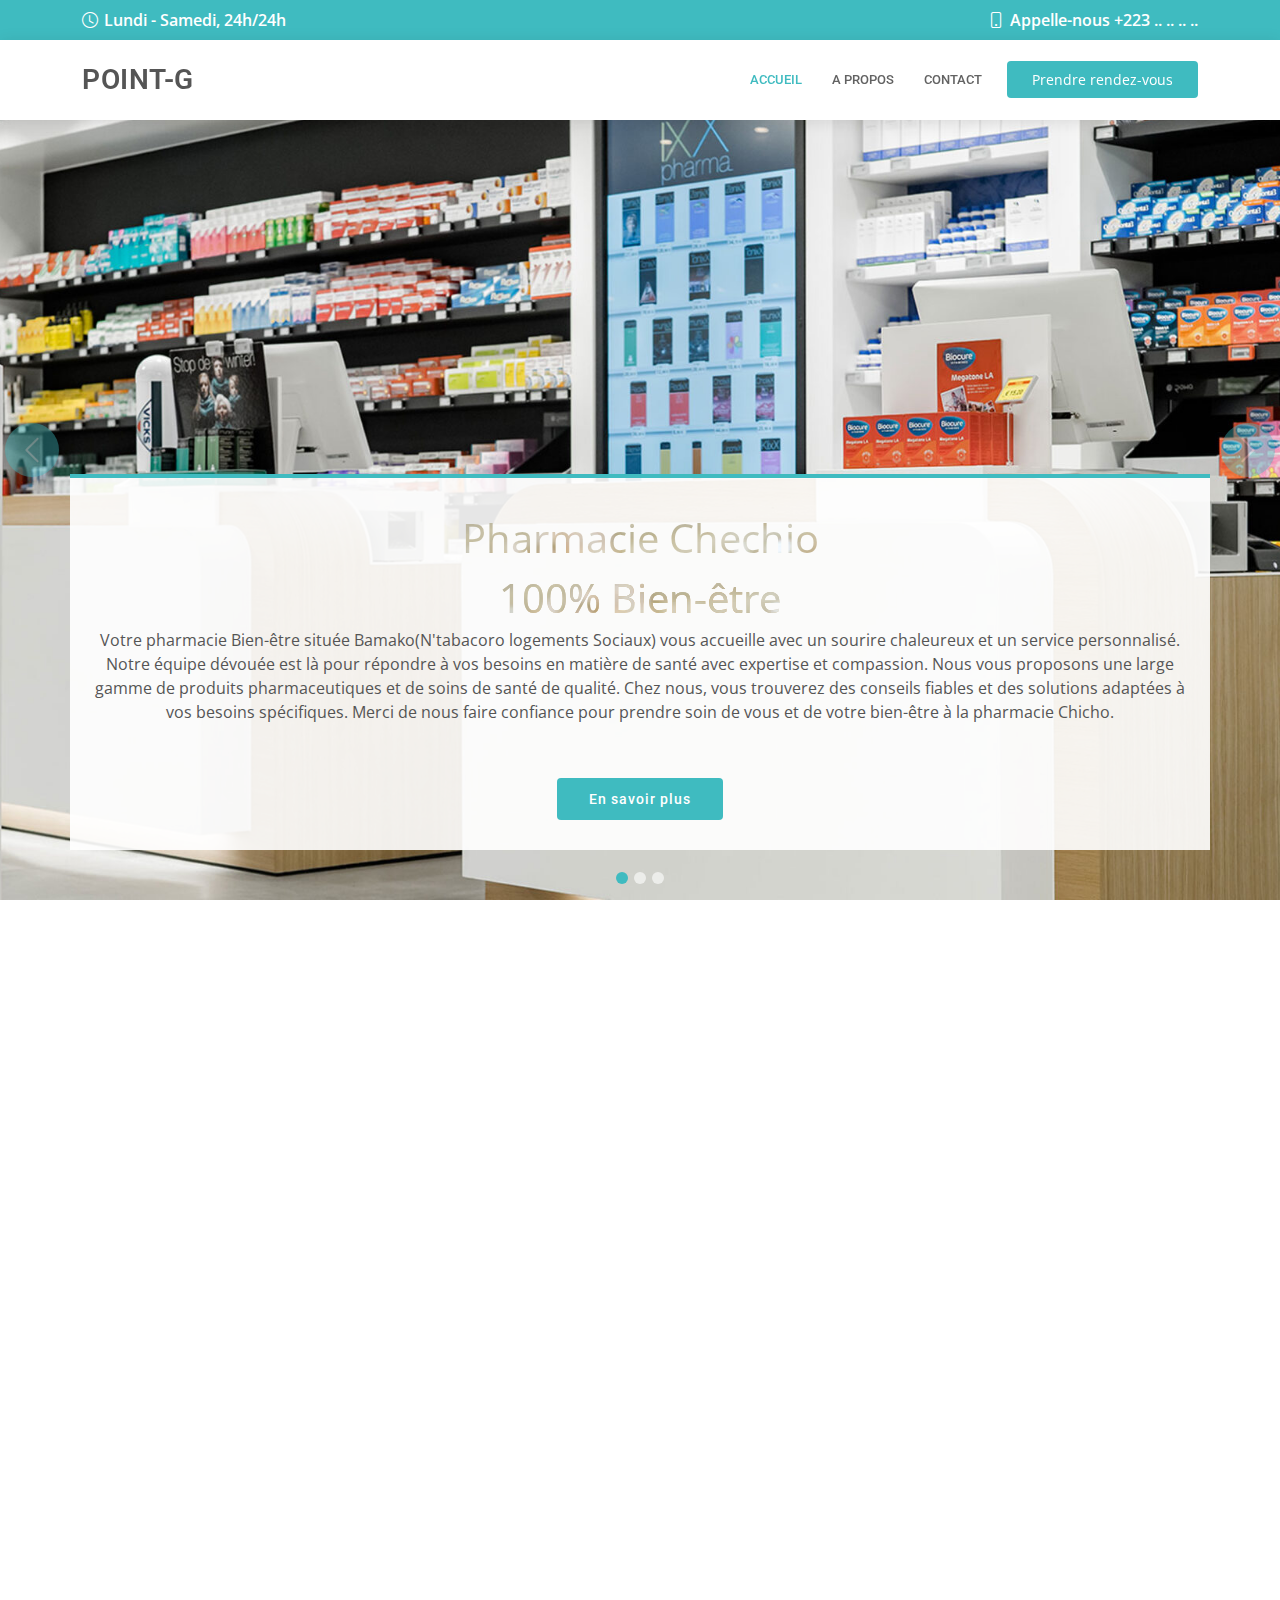
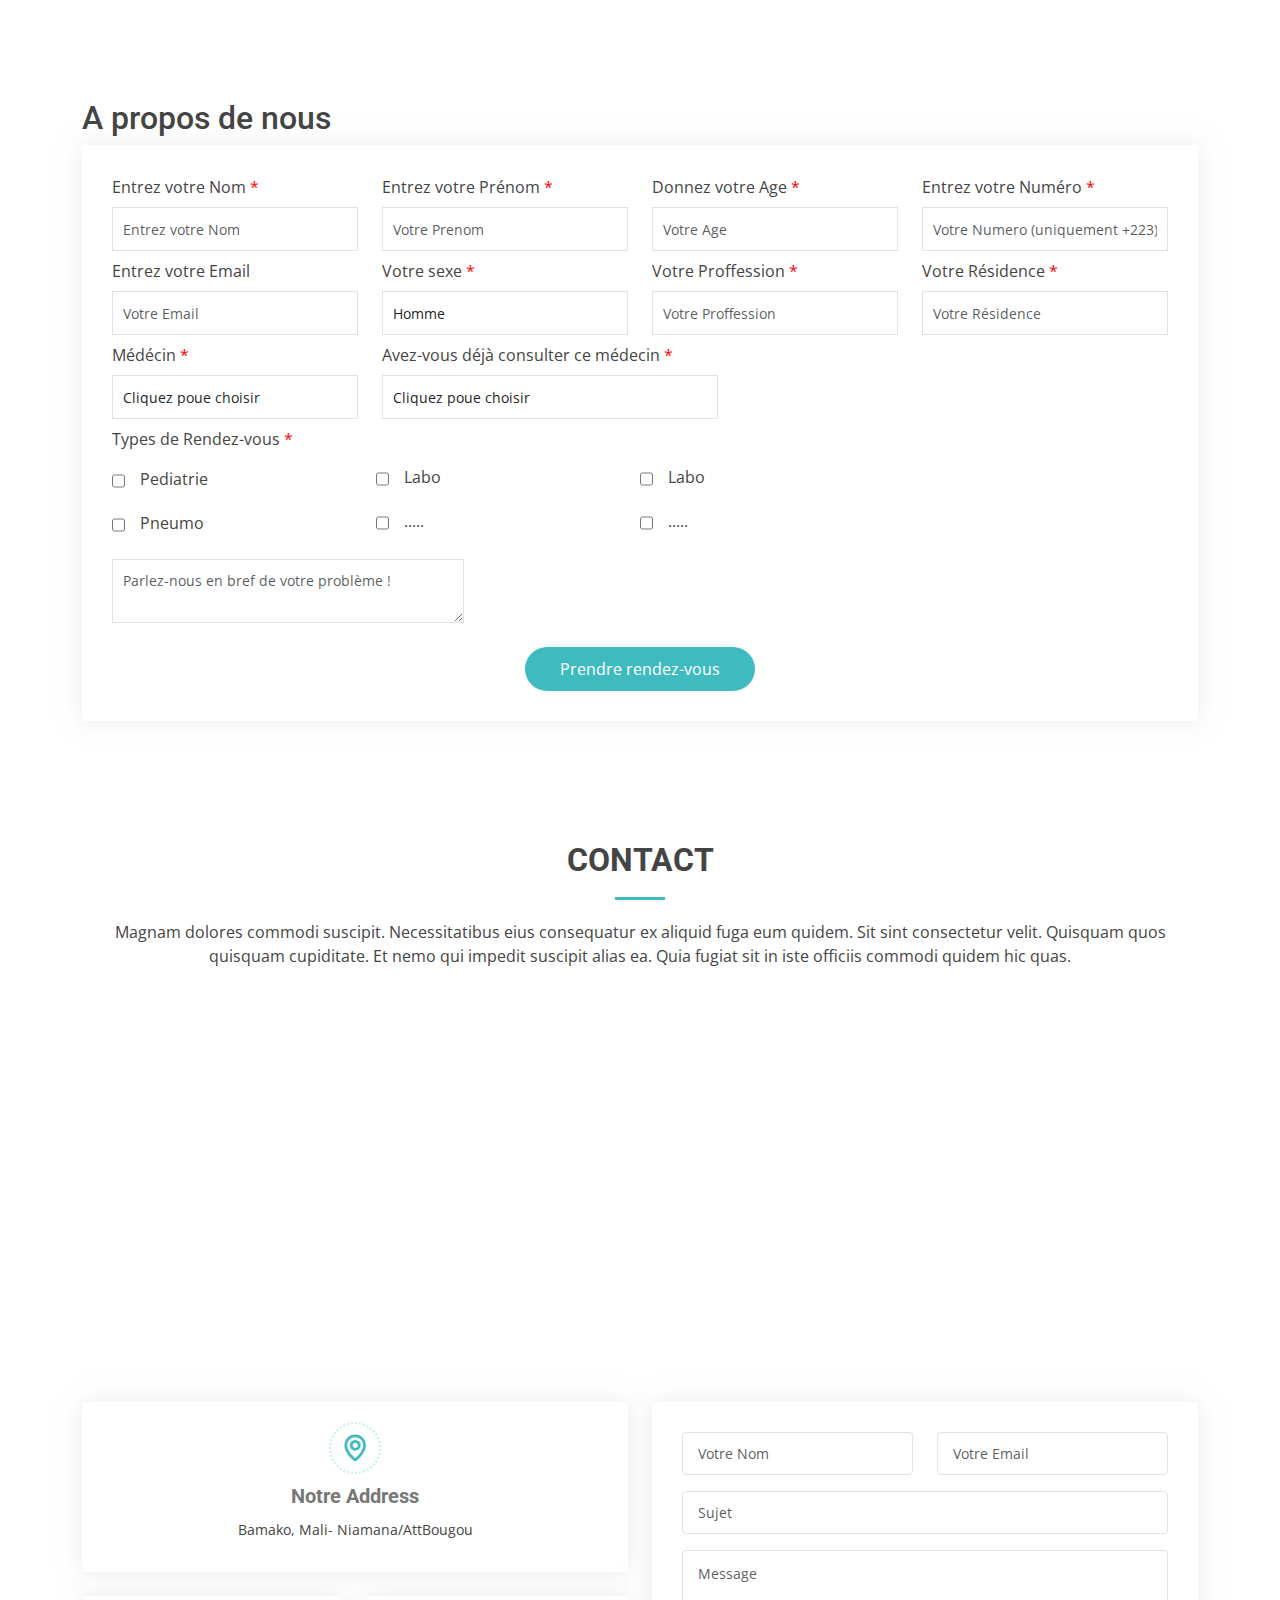
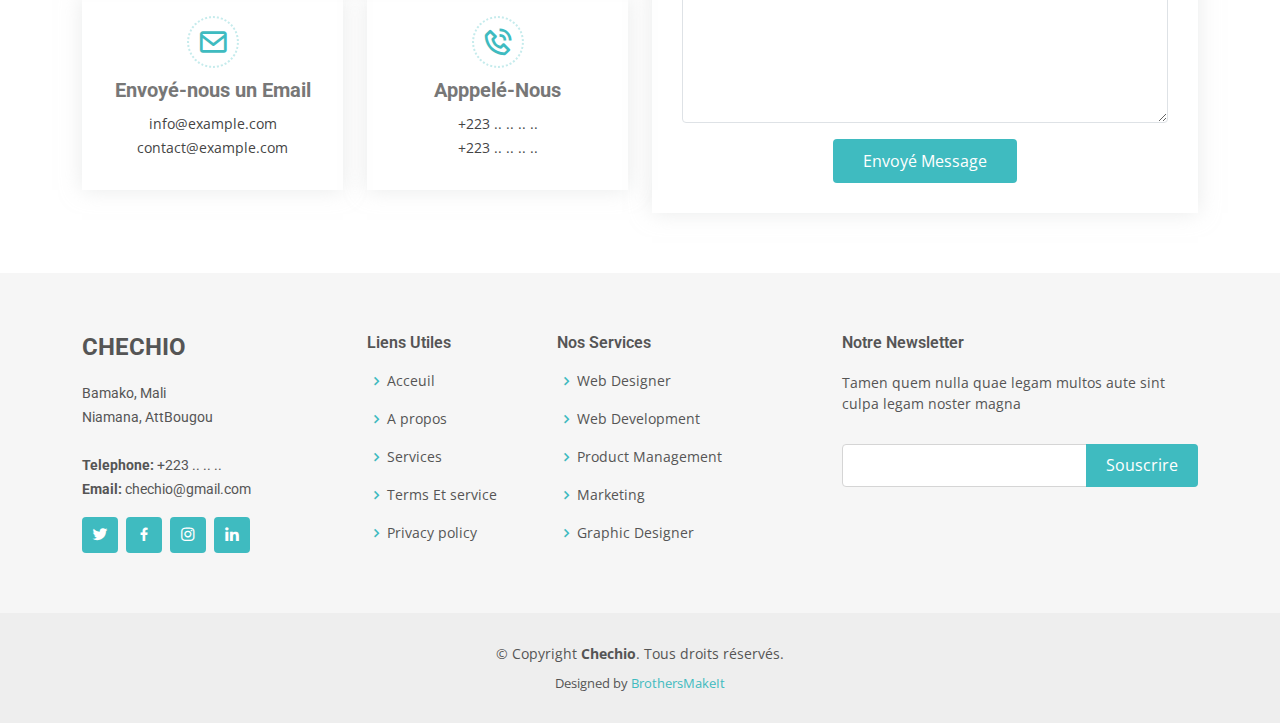
==== index.html @ a79bbcc8 "first-commit" ====
<!DOCTYPE html>
<html lang="fr">

<head>
  <meta charset="utf-8" />
  <meta content="width=device-width, initial-scale=1.0" name="viewport" />

  <title>Point-G</title>
  <meta content="" name="description" />
  <meta content="" name="keywords" />

  <!-- Les Favicons -->
  <link href="assets/img/32.png" rel="icon" />
  <link href="assets/img/180LIM.png" rel="apple-touch-icon" />

  <!-- Google Fonts -->
  <link
    href="https://fonts.googleapis.com/css?family=Open+Sans:300,300i,400,400i,600,600i,700,700i|Roboto:300,300i,400,400i,500,500i,600,600i,700,700i|Poppins:300,300i,400,400i,500,500i,600,600i,700,700i"
    rel="stylesheet" />

  <!-- Fichier vendor -->
  <link href="assets/vendor/fontawesome-free/css/all.min.css" rel="stylesheet" />
  <link href="assets/vendor/animate.css/animate.min.css" rel="stylesheet" />
  <link href="assets/vendor/aos/aos.css" rel="stylesheet" />
  <link href="assets/vendor/bootstrap/css/bootstrap.min.css" rel="stylesheet" />
  <link href="assets/vendor/bootstrap-icons/bootstrap-icons.css" rel="stylesheet" />
  <link href="assets/vendor/boxicons/css/boxicons.min.css" rel="stylesheet" />
  <link href="assets/vendor/glightbox/css/glightbox.min.css" rel="stylesheet" />
  <link href="assets/vendor/swiper/swiper-bundle.min.css" rel="stylesheet" />

  <!-- Fichier vendor principal -->
  <link href="assets/css/style.css" rel="stylesheet" />
</head>

<body>
  <!-- ======= Bar d'en Haut ======= -->
  <div id="topbar" class="d-flex align-items-center fixed-top">
    <div class="container d-flex align-items-center justify-content-center justify-content-md-between">
      <div class="align-items-center d-none d-md-flex">
        <i class="bi bi-clock"></i> Lundi - Samedi, 24h/24h
      </div>
      <div class="d-flex align-items-center">
        <i class="bi bi-phone"></i> Appelle-nous +223 .. .. .. ..
      </div>
    </div>
  </div>

  <!-- ======= LE header bro ======= -->
  <header id="header" class="fixed-top">
    <div class="container d-flex align-items-center">
      <!-- <a href="index.html" class="logo me-auto"><img src="assets/img/logo.png" alt=""></a> -->
      <h1 class="logo me-auto"><a href="index.html">Point-G</a></h1>

      <nav id="navbar" class="navbar order-last order-lg-0">
        <ul>
          <li><a class="nav-link scrollto" href="#hero">Accueil</a></li>
          <li><a class="nav-link scrollto" href="#about">A propos</a></li>
          <li><a class="nav-link scrollto" href="#contact">Contact</a></li>
        </ul>
        <i class="bi bi-list mobile-nav-toggle"></i>
      </nav>
      <!-- .navbar -->

      <a href="#appointment" class="appointment-btn scrollto"><span class="d-none d-md-inline">Prendre</span>
        rendez-vous</a>
    </div>
  </header>
  <!-- Fin Header -->

  <!-- =======  Section  Hero ======= -->
  <section id="hero">
    <div id="heroCarousel" data-bs-interval="5000" class="carousel slide carousel-fade" data-bs-ride="carousel">
      <ol class="carousel-indicators" id="hero-carousel-indicators"></ol>

      <div class="carousel-inner" role="listbox">
        <!-- Slide 1 -->
        <div class="carousel-item active" style="background-image: url(assets/img/slide/slide-1.jpg)">
          <div class="container">
            <div class="psts">
              <p>
                <span>Pharmacie Chechio <br /><span>100% Bien-être</span></span><br />
                Votre pharmacie Bien-être située Bamako(N'tabacoro logements
                Sociaux) vous accueille avec un sourire chaleureux et un
                service personnalisé. Notre équipe dévouée est là pour
                répondre à vos besoins en matière de santé avec expertise et
                compassion. Nous vous proposons une large gamme de produits
                pharmaceutiques et de soins de santé de qualité. Chez nous,
                vous trouverez des conseils fiables et des solutions adaptées
                à vos besoins spécifiques. Merci de nous faire confiance pour
                prendre soin de vous et de votre bien-être à la pharmacie
                Chicho.
              </p>
              <img class="img-pst" src="3327.jpg" alt="" />
            </div>
            <a href="#about" class="btn-get-started scrollto">En savoir plus</a>
          </div>
        </div>

        <!-- Slide 2 -->
        <div class="carousel-item" style="background-image: url(assets/img/slide/slide-2.jpg)">
          <div class="container">
            <h2>Qui somme-nous</h2>
            <p>
              Ut velit est quam dolor ad a aliquid qui aliquid. Sequi ea ut et
              est quaerat sequi nihil ut aliquam. Occaecati alias dolorem
              mollitia ut. Similique ea voluptatem. Esse doloremque accusamus
              repellendus deleniti vel.
            </p>
            <a href="#about" class="btn-get-started scrollto">En savoir plus</a>
          </div>
        </div>

        <!-- Slide 3 -->
        <div class="carousel-item" style="background-image: url(assets/img/slide/slide-3.jpg)">
          <div class="container">
            <h2>Pourquoi-nous</h2>
            <p>
              Ut velit est quam dolor ad a aliquid qui aliquid. Sequi ea ut et
              est quaerat sequi nihil ut aliquam. Occaecati alias dolorem
              mollitia ut. Similique ea voluptatem. Esse doloremque accusamus
              repellendus deleniti vel.
            </p>
            <a href="#about" class="btn-get-started scrollto">En savoir plus</a>
          </div>
        </div>
      </div>

      <a class="carousel-control-prev" href="#heroCarousel" role="button" data-bs-slide="prev">
        <span class="carousel-control-prev-icon bi bi-chevron-left" aria-hidden="true"></span>
      </a>

      <a class="carousel-control-next" href="#heroCarousel" role="button" data-bs-slide="next">
        <span class="carousel-control-next-icon bi bi-chevron-right" aria-hidden="true"></span>
      </a>
    </div>
  </section>
  <!-- End Hero -->

  <main id="main">
    <!-- ======= About Us Section ======= -->
    <section id="about" class="about">
      <div class="container" data-aos="fade-up">
        <div class="section-title">
          <h2>A propos de nous</h2>
          <p>
            Magnam dolores commodi suscipit. Necessitatibus eius consequatur
            ex aliquid fuga eum quidem. Sit sint consectetur velit. Quisquam
            quos quisquam cupiditate. Et nemo qui impedit suscipit alias ea.
            Quia fugiat sit in iste officiis commodi quidem hic quas.
          </p>
        </div>

        <div class="row">
          <div class="col-lg-6" data-aos="fade-right">
            <img src="assets/img/about.jpg" class="img-fluid" alt="" />
          </div>
          <div class="col-lg-6 pt-4 pt-lg-0 content" data-aos="fade-left">
            <h3>
              Voluptatem dignissimos provident quasi corporis voluptates sit
              assumenda.
            </h3>
            <p class="fst-italic">
              Lorem ipsum dolor sit amet, consectetur adipiscing elit, sed do
              eiusmod tempor incididunt ut labore et dolore magna aliqua.
            </p>
            <ul>
              <li>
                <i class="bi bi-check-circle"></i> Ullamco laboris nisi ut
                aliquip ex ea commodo consequat.
              </li>
              <li>
                <i class="bi bi-check-circle"></i> Duis aute irure dolor in
                reprehenderit in voluptate velit.
              </li>
              <li>
                <i class="bi bi-check-circle"></i> Ullamco laboris nisi ut
                aliquip ex ea commodo consequat. Duis aute irure dolor in
                reprehenderit in voluptate trideta storacalaperda mastiro
                dolore eu fugiat nulla pariatur.
              </li>
            </ul>
            <p>
              Ullamco laboris nisi ut aliquip ex ea commodo consequat. Duis
              aute irure dolor in reprehenderit in voluptate velit esse cillum
              dolore eu fugiat nulla pariatur. Excepteur sint occaecat
              cupidatat non proident, sunt in culpa qui officia deserunt
              mollit anim id est laborum
            </p>
          </div>
        </div>
      </div>
    </section>
    <!-- End About Us Section -->

    <section id="appointment" class="appointment">
      <div class="container">
        <div class="row mt-5">
          <div class="col-lg-12">
            <h2>A propos de nous</h2>
            <form action="#" method="post" role="form" class="php-email-form">
              <div class="row">
                <div class="col-md-3 form-group">
                  <label for="name" class="mb-2">Entrez votre Nom <span>*</span></label>
                  <input type="text" name="name" class="form-control" id="name" placeholder="Entrez votre Nom"
                    required="" />
                </div>
                <div class="col-md-3 form-group">
                  <label for="name" class="mb-2">Entrez votre Prénom <span>*</span></label>
                  <input type="text" name="surname" class="form-control" id="name" placeholder="Votre Prenom"
                    required="" />
                </div>
                <div class="col-md-3 form-group">
                  <label for="name" class="mb-2">Donnez votre Age <span>*</span></label>
                  <input type="number" name="age" class="form-control" id="age" placeholder="Votre Age" required="" />
                </div>
                <div class="col-md-3 form-group mt-3 mt-md-0">
                  <label for="name" class="mb-2">Entrez votre Numéro <span>*</span></label>
                  <input type="text" class="form-control" name="numero" id="numero" placeholder="Votre Numero (uniquement +223)"
                    required="" />
                </div>
              </div>
              <div class="row">
                <div class="col-md-3 form-group mt-3 mt-md-0">
                  <label for="name" class="mb-2">Entrez votre Email</label>
                  <input type="email" class="form-control" name="email" id="email" placeholder="Votre Email" />
                </div>
                <div class="col-md-3 form-group">
                  <label for="name" class="mb-2">Votre sexe <span>*</span></label>
                  <select name="sexe" id="sexe" class="form-control required="">
                      <option value=" homme">Homme</option>
                    <option value="homme">Femme</option>
                    <option value="homme">Autres</option>
                  </select>
                </div>
                <div class="col-md-3 form-group mt-3 mt-md-0">
                  <label for="name" class="mb-2">Votre Proffession <span>*</span></label>
                  <input type="text" class="form-control" name="proffession" id="profffession"
                    placeholder="Votre Proffession" required="" />
                </div>
                <div class="col-md-3 form-group mt-3 mt-md-0">
                  <label for="name" class="mb-2">Votre Résidence <span>*</span></label>
                  <input type="text" class="form-control" name="residence" id="residence" placeholder="Votre Résidence"
                    required="" />
                </div>
              </div>
              <div class="row">
                <div class="col-md-3 form-group mt-3 mt-md-0">
                  <label for="medecin" class="mb-2">Médécin <span>*</span></label>
                  <select name="medecin" id="medecin" class="form-control" required="">
                    <option value="vide">Cliquez poue choisir</option>
                    <option value="dr-1">Dr. Diarra</option>
                    <option value="dr-2">Dr. Konaté</option>
                    <option value="dr-3">Dr. Francois</option>
                  </select>
                </div>
                <div class="col-md-4 form-group mt-3 mt-md-0">
                  <label for="choix" class="mb-2">Avez-vous déjà consulter ce médecin <span>*</span></label>
                  <select name="choix" id="choix" class="form-control" required="">
                    <option value="vide">Cliquez poue choisir</option>
                    <option value="oui">Oui</option>
                    <option value="non">Non</option>
                  </select>
                </div>
                <div class="row">
                  <div class="col-md-3 form-group mt-3 mt-md-0">
                    <label for="carte" class="mb-2">Types de Rendez-vous <span>*</span></label> <br>
                    <div class="check"> <input type="checkbox" class=""> <label for="gg" class="mt-2">Pediatrie</label>
                    </div>
                    <div class="check"> <input type="checkbox" class=""> <label for="gg" class="mt-2">Pneumo</label>
                    </div>
                  </div>
                  <div class="col-md-3 form-group mt-3 mt-md-0">
                    <label for="carte" class="mb-4"> <span></span></label> <br>
                    <div class="check"> <input type="checkbox" class=""> <label for="gg" class="mt-2">Labo</label>
                    </div>
                    <div class="check"> <input type="checkbox" class=""> <label for="gg" class="mt-2">.....</label>
                    </div>
                  </div>
                  <div class="col-md-3 form-group mt-3 mt-md-0">
                    <label for="carte" class="mb-4"> <span></span></label> <br>
                    <div class="check"> <input type="checkbox" class=""> <label for="gg" class="mt-2">Labo</label>
                    </div>
                    <div class="check"> <input type="checkbox" class=""> <label for="gg" class="mt-2">.....</label>
                    </div>
                  </div>
                </div>
              </div>
              <div class="row">

              </div>
              <div class="form-group mt-1 col-md-4">
                <textarea class="form-control" name="message" rows="2" placeholder="Parlez-nous en bref de votre problème !"
                  required=""></textarea>
              </div>
              <div class="my-3">
                <div class="loading">Chargement</div>
                <div class="error-message"></div>
                <div class="sent-message">
                  Votre message a été envoyer! Merci!
                </div>
              </div>
              <div class="text-center">
                <button type="submit">Prendre rendez-vous</button>
              </div>
            </form>
          </div>
        </div>
      </div>
    </section>

    <!-- ======= Contact Section ======= -->
    <section id="contact" class="contact">
      <div class="container">
        <div class="section-title">
          <h2>Contact</h2>
          <p>
            Magnam dolores commodi suscipit. Necessitatibus eius consequatur
            ex aliquid fuga eum quidem. Sit sint consectetur velit. Quisquam
            quos quisquam cupiditate. Et nemo qui impedit suscipit alias ea.
            Quia fugiat sit in iste officiis commodi quidem hic quas.
          </p>
        </div>
      </div>

      <div>
        <iframe style="border: 0; width: 100%; height: 350px"
          src="https://www.google.com/maps/embed?pb=!1m18!1m12!1m3!1d477.0855616423508!2d-7.857858629011413!3d12.587969052701895!2m3!1f0!2f0!3f0!3m2!1i1024!2i768!4f13.1!3m3!1m2!1s0xe51d7cbb650e1c3%3A0x13d85af044cf9e3f!2s%C3%89glise%20Chr%C3%A9tienne%20%C3%89vang%C3%A9lique%20de%20N&#39;tabacoro%20ATTbougou!5e1!3m2!1sen!2sml!4v1710770612191!5m2!1sen!2sml"
          frameborder="0" allowfullscreen></iframe>
      </div>

      <div class="container">
        <div class="row mt-5">
          <div class="col-lg-6">
            <div class="row">
              <div class="col-md-12">
                <div class="info-box">
                  <i class="bx bx-map"></i>
                  <h3>Notre Address</h3>
                  <p>Bamako, Mali- Niamana/AttBougou</p>
                </div>
              </div>
              <div class="col-md-6">
                <div class="info-box mt-4">
                  <i class="bx bx-envelope"></i>
                  <h3>Envoyé-nous un Email</h3>
                  <p>info@example.com<br />contact@example.com</p>
                </div>
              </div>
              <div class="col-md-6">
                <div class="info-box mt-4">
                  <i class="bx bx-phone-call"></i>
                  <h3>Apppelé-Nous</h3>
                  <p>+223 .. .. .. .. <br />+223 .. .. .. ..</p>
                </div>
              </div>
            </div>
          </div>

          <div class="col-lg-6">
            <form action="#" method="post" role="form" class="php-email-form">
              <div class="row">
                <div class="col-md-6 form-group">
                  <input type="text" name="name" class="form-control" id="name" placeholder="Votre Nom" required="" />
                </div>
                <div class="col-md-6 form-group mt-3 mt-md-0">
                  <input type="email" class="form-control" name="email" id="email" placeholder="Votre Email"
                    required="" />
                </div>
              </div>
              <div class="form-group mt-3">
                <input type="text" class="form-control" name="subject" id="subject" placeholder="Sujet" required="" />
              </div>
              <div class="form-group mt-3">
                <textarea class="form-control" name="message" rows="7" placeholder="Message" required=""></textarea>
              </div>
              <div class="my-3">
                <div class="loading">Chargement</div>
                <div class="error-message"></div>
                <div class="sent-message">
                  Votre message a été envoyer! Merci!
                </div>
              </div>
              <div class="text-center">
                <button type="submit">Envoyé Message</button>
              </div>
            </form>
          </div>
        </div>
      </div>
    </section>
    <!-- End Contact Section -->
  </main>

  <!-- ======= Footer ======= -->
  <footer id="footer">
    <div class="footer-top">
      <div class="container">
        <div class="row">
          <div class="col-lg-3 col-md-6">
            <div class="footer-info">
              <h3>CHECHIO</h3>
              <p>
                Bamako, Mali <br />
                Niamana, AttBougou<br /><br />
                <strong>Telephone:</strong> +223 .. .. ..<br />
                <strong>Email:</strong> chechio@gmail.com<br />
              </p>
              <div class="social-links mt-3">
                <a href="#" class="twitter"><i class="bx bxl-twitter"></i></a>
                <a href="#" class="facebook"><i class="bx bxl-facebook"></i></a>
                <a href="#" class="instagram"><i class="bx bxl-instagram"></i></a>
                <a href="#" class="linkedin"><i class="bx bxl-linkedin"></i></a>
              </div>
            </div>
          </div>

          <div class="col-lg-2 col-md-6 footer-links">
            <h4>Liens Utiles</h4>
            <ul>
              <li>
                <i class="bx bx-chevron-right"></i> <a href="#">Acceuil</a>
              </li>
              <li>
                <i class="bx bx-chevron-right"></i> <a href="#">A propos</a>
              </li>
              <li>
                <i class="bx bx-chevron-right"></i> <a href="#">Services</a>
              </li>
              <li>
                <i class="bx bx-chevron-right"></i>
                <a href="#">Terms Et service</a>
              </li>
              <li>
                <i class="bx bx-chevron-right"></i>
                <a href="#">Privacy policy</a>
              </li>
            </ul>
          </div>

          <div class="col-lg-3 col-md-6 footer-links">
            <h4>Nos Services</h4>
            <ul>
              <li>
                <i class="bx bx-chevron-right"></i>
                <a href="#">Web Designer</a>
              </li>
              <li>
                <i class="bx bx-chevron-right"></i>
                <a href="#">Web Development</a>
              </li>
              <li>
                <i class="bx bx-chevron-right"></i>
                <a href="#">Product Management</a>
              </li>
              <li>
                <i class="bx bx-chevron-right"></i> <a href="#">Marketing</a>
              </li>
              <li>
                <i class="bx bx-chevron-right"></i>
                <a href="#">Graphic Designer</a>
              </li>
            </ul>
          </div>

          <div class="col-lg-4 col-md-6 footer-newsletter">
            <h4>Notre Newsletter</h4>
            <p>
              Tamen quem nulla quae legam multos aute sint culpa legam noster
              magna
            </p>
            <form action="" method="">
              <input type="email" name="email" />
              <input type="submit" value="Souscrire" />
            </form>
          </div>
        </div>
      </div>
    </div>

    <div class="container">
      <div class="copyright">
        &copy; Copyright <strong><span>Chechio</span></strong>. Tous droits réservés.
      </div>
      <div class="credits">Designed by <a href="#">BrothersMakeIt</a></div>
    </div>
  </footer>
  <!-- End Footer -->

  <div id="preloader"></div>
  <a href="#" class="back-to-top d-flex align-items-center justify-content-center"><i
      class="bi bi-arrow-up-short"></i></a>

  <!-- Vendor JS Fichiers -->
  <script src="assets/vendor/purecounter/purecounter_vanilla.js"></script>
  <script src="assets/vendor/aos/aos.js"></script>
  <script src="assets/vendor/bootstrap/js/bootstrap.bundle.min.js"></script>
  <script src="assets/vendor/glightbox/js/glightbox.min.js"></script>
  <script src="assets/vendor/swiper/swiper-bundle.min.js"></script>
  <script src="assets/vendor/php-email-form/validate.js"></script>

  <!-- Template Main JS File -->
  <script src="assets/js/main.js"></script>
</body>

</html>
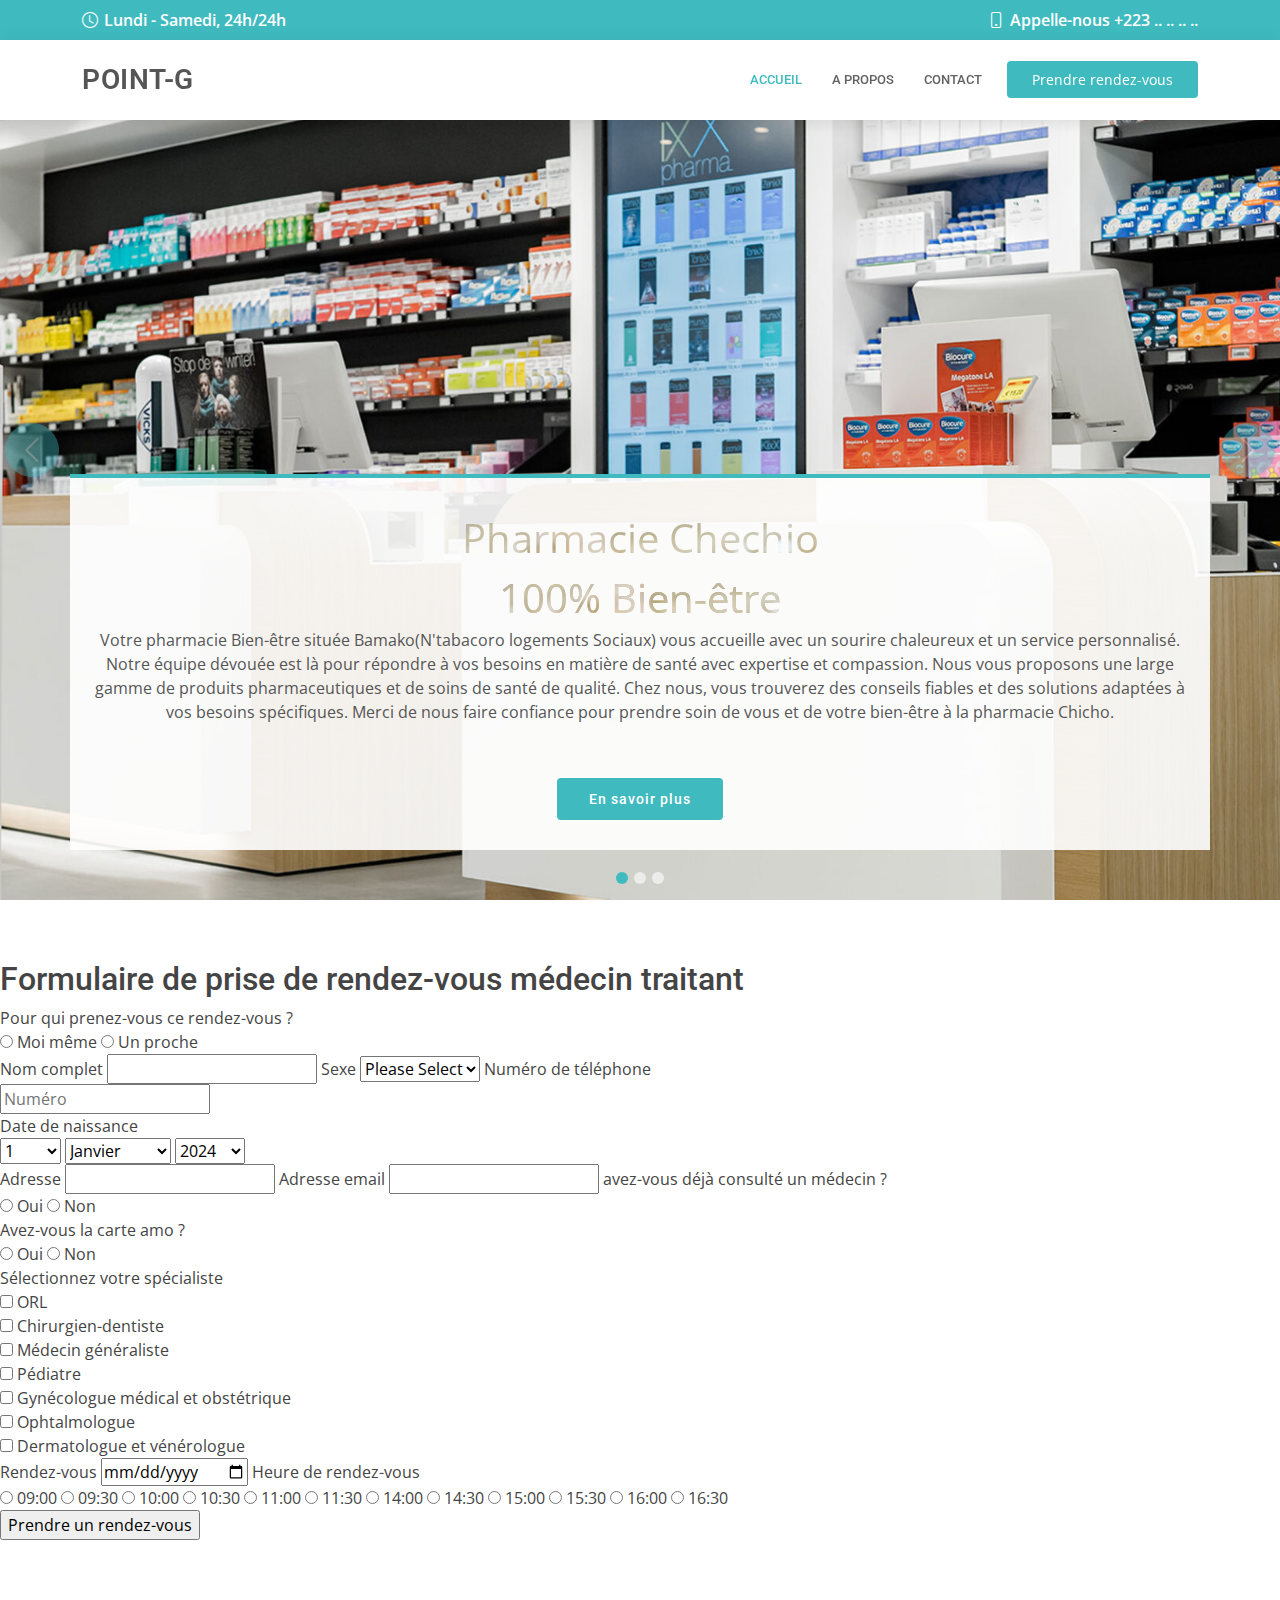
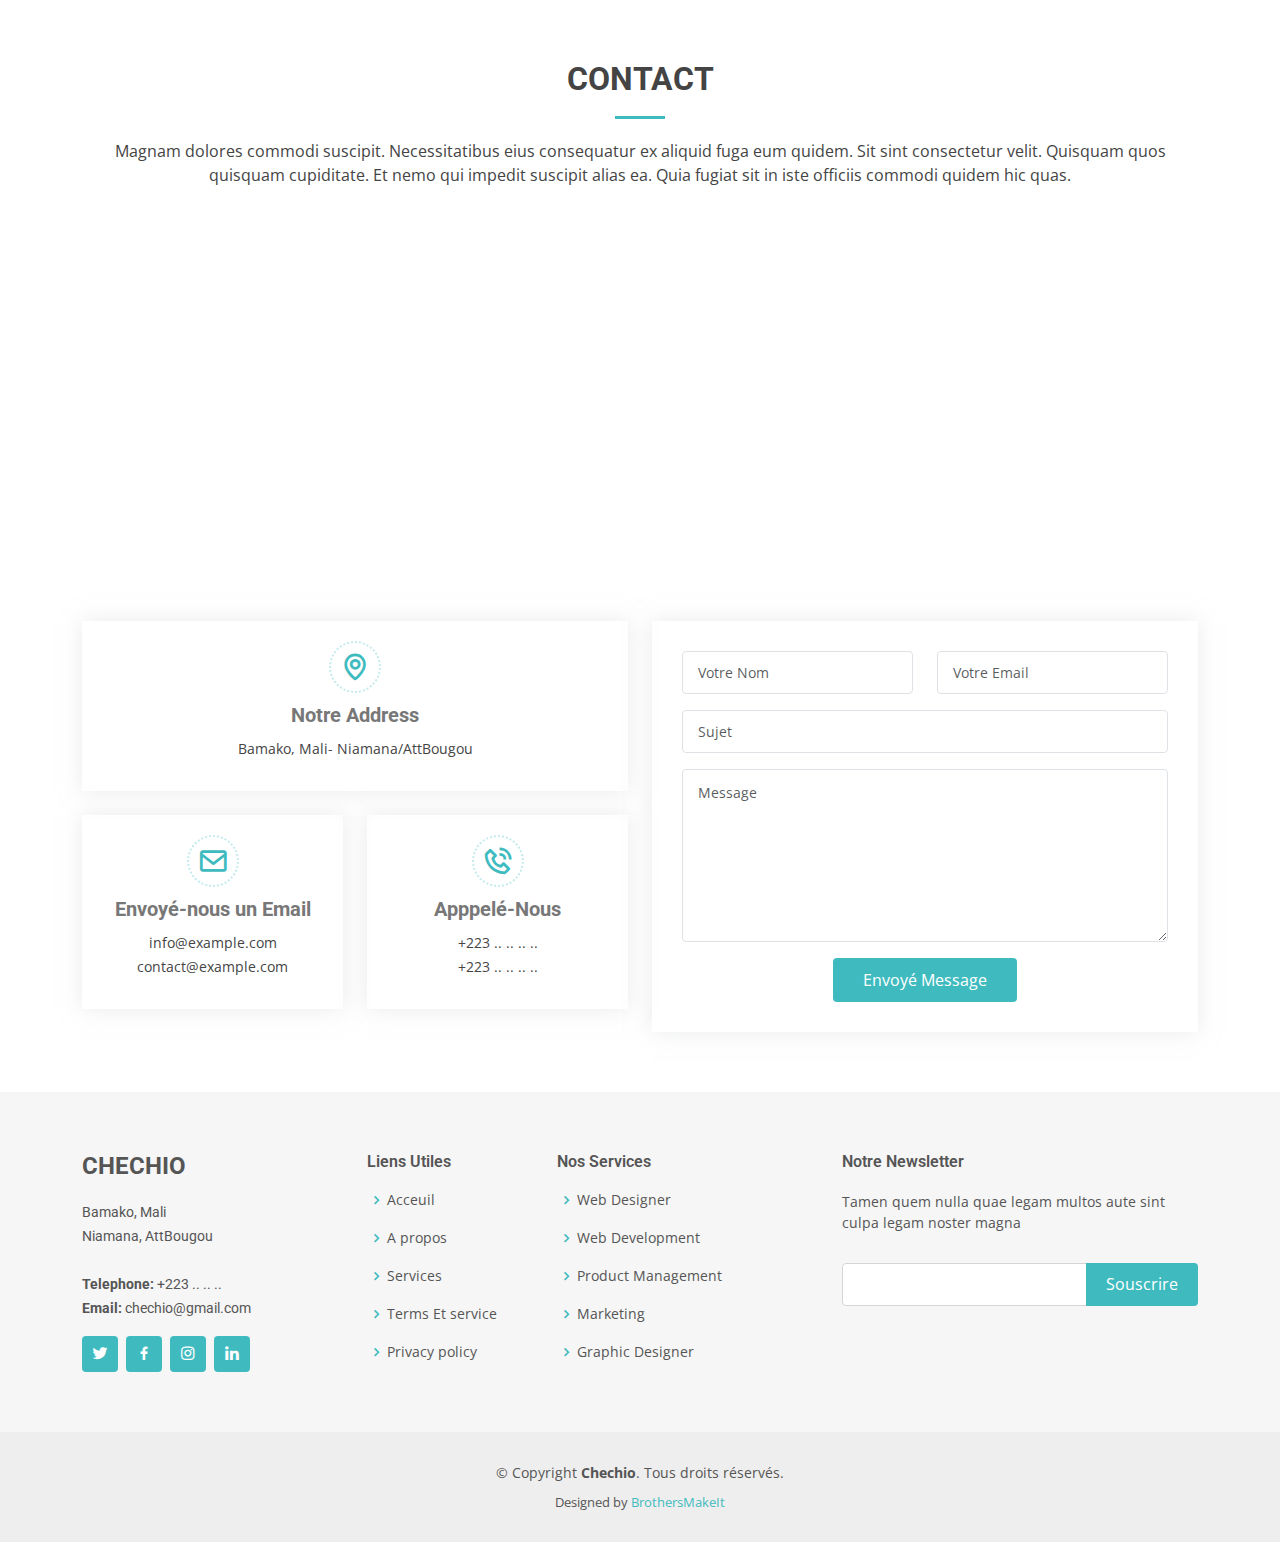
==== commit ae75379b: "Update index.html" ====
--- a/index.html
+++ b/index.html
@@ -1,505 +1,865 @@
 <!DOCTYPE html>
 <html lang="fr">
-
-<head>
-  <meta charset="utf-8" />
-  <meta content="width=device-width, initial-scale=1.0" name="viewport" />
-
-  <title>Point-G</title>
-  <meta content="" name="description" />
-  <meta content="" name="keywords" />
-
-  <!-- Les Favicons -->
-  <link href="assets/img/32.png" rel="icon" />
-  <link href="assets/img/180LIM.png" rel="apple-touch-icon" />
-
-  <!-- Google Fonts -->
-  <link
-    href="https://fonts.googleapis.com/css?family=Open+Sans:300,300i,400,400i,600,600i,700,700i|Roboto:300,300i,400,400i,500,500i,600,600i,700,700i|Poppins:300,300i,400,400i,500,500i,600,600i,700,700i"
-    rel="stylesheet" />
-
-  <!-- Fichier vendor -->
-  <link href="assets/vendor/fontawesome-free/css/all.min.css" rel="stylesheet" />
-  <link href="assets/vendor/animate.css/animate.min.css" rel="stylesheet" />
-  <link href="assets/vendor/aos/aos.css" rel="stylesheet" />
-  <link href="assets/vendor/bootstrap/css/bootstrap.min.css" rel="stylesheet" />
-  <link href="assets/vendor/bootstrap-icons/bootstrap-icons.css" rel="stylesheet" />
-  <link href="assets/vendor/boxicons/css/boxicons.min.css" rel="stylesheet" />
-  <link href="assets/vendor/glightbox/css/glightbox.min.css" rel="stylesheet" />
-  <link href="assets/vendor/swiper/swiper-bundle.min.css" rel="stylesheet" />
-
-  <!-- Fichier vendor principal -->
-  <link href="assets/css/style.css" rel="stylesheet" />
-</head>
-
-<body>
-  <!-- ======= Bar d'en Haut ======= -->
-  <div id="topbar" class="d-flex align-items-center fixed-top">
-    <div class="container d-flex align-items-center justify-content-center justify-content-md-between">
-      <div class="align-items-center d-none d-md-flex">
-        <i class="bi bi-clock"></i> Lundi - Samedi, 24h/24h
-      </div>
-      <div class="d-flex align-items-center">
-        <i class="bi bi-phone"></i> Appelle-nous +223 .. .. .. ..
+  <head>
+    <meta charset="utf-8" />
+    <meta content="width=device-width, initial-scale=1.0" name="viewport" />
+
+    <title>Point-G</title>
+    <meta content="" name="description" />
+    <meta content="" name="keywords" />
+
+    <!-- Les Favicons -->
+    <link href="assets/img/32.png" rel="icon" />
+    <link href="assets/img/180LIM.png" rel="apple-touch-icon" />
+
+    <!-- Google Fonts -->
+    <link
+      href="https://fonts.googleapis.com/css?family=Open+Sans:300,300i,400,400i,600,600i,700,700i|Roboto:300,300i,400,400i,500,500i,600,600i,700,700i|Poppins:300,300i,400,400i,500,500i,600,600i,700,700i"
+      rel="stylesheet"
+    />
+
+    <!-- Fichier vendor -->
+    <link
+      href="assets/vendor/fontawesome-free/css/all.min.css"
+      rel="stylesheet"
+    />
+    <link href="assets/vendor/animate.css/animate.min.css" rel="stylesheet" />
+    <link href="assets/vendor/aos/aos.css" rel="stylesheet" />
+    <link
+      href="assets/vendor/bootstrap/css/bootstrap.min.css"
+      rel="stylesheet"
+    />
+    <link
+      href="assets/vendor/bootstrap-icons/bootstrap-icons.css"
+      rel="stylesheet"
+    />
+    <link href="assets/vendor/boxicons/css/boxicons.min.css" rel="stylesheet" />
+    <link
+      href="assets/vendor/glightbox/css/glightbox.min.css"
+      rel="stylesheet"
+    />
+    <link href="assets/vendor/swiper/swiper-bundle.min.css" rel="stylesheet" />
+
+    <!-- Fichier vendor principal -->
+    <link href="assets/css/style.css" rel="stylesheet" />
+  </head>
+
+  <body>
+    <!-- ======= Bar d'en Haut ======= -->
+    <div id="topbar" class="d-flex align-items-center fixed-top">
+      <div
+        class="container d-flex align-items-center justify-content-center justify-content-md-between"
+      >
+        <div class="align-items-center d-none d-md-flex">
+          <i class="bi bi-clock"></i> Lundi - Samedi, 24h/24h
+        </div>
+        <div class="d-flex align-items-center">
+          <i class="bi bi-phone"></i> Appelle-nous +223 .. .. .. ..
+        </div>
       </div>
     </div>
-  </div>
-
-  <!-- ======= LE header bro ======= -->
-  <header id="header" class="fixed-top">
-    <div class="container d-flex align-items-center">
-      <!-- <a href="index.html" class="logo me-auto"><img src="assets/img/logo.png" alt=""></a> -->
-      <h1 class="logo me-auto"><a href="index.html">Point-G</a></h1>
-
-      <nav id="navbar" class="navbar order-last order-lg-0">
-        <ul>
-          <li><a class="nav-link scrollto" href="#hero">Accueil</a></li>
-          <li><a class="nav-link scrollto" href="#about">A propos</a></li>
-          <li><a class="nav-link scrollto" href="#contact">Contact</a></li>
-        </ul>
-        <i class="bi bi-list mobile-nav-toggle"></i>
-      </nav>
-      <!-- .navbar -->
-
-      <a href="#appointment" class="appointment-btn scrollto"><span class="d-none d-md-inline">Prendre</span>
-        rendez-vous</a>
-    </div>
-  </header>
-  <!-- Fin Header -->
-
-  <!-- =======  Section  Hero ======= -->
-  <section id="hero">
-    <div id="heroCarousel" data-bs-interval="5000" class="carousel slide carousel-fade" data-bs-ride="carousel">
-      <ol class="carousel-indicators" id="hero-carousel-indicators"></ol>
-
-      <div class="carousel-inner" role="listbox">
-        <!-- Slide 1 -->
-        <div class="carousel-item active" style="background-image: url(assets/img/slide/slide-1.jpg)">
-          <div class="container">
-            <div class="psts">
+
+    <!-- ======= LE header bro ======= -->
+    <header id="header" class="fixed-top">
+      <div class="container d-flex align-items-center">
+        <!-- <a href="index.html" class="logo me-auto"><img src="assets/img/logo.png" alt=""></a> -->
+        <h1 class="logo me-auto"><a href="index.html">Point-G</a></h1>
+
+        <nav id="navbar" class="navbar order-last order-lg-0">
+          <ul>
+            <li><a class="nav-link scrollto" href="#hero">Accueil</a></li>
+            <li><a class="nav-link scrollto" href="#about">A propos</a></li>
+            <li><a class="nav-link scrollto" href="#contact">Contact</a></li>
+          </ul>
+          <i class="bi bi-list mobile-nav-toggle"></i>
+        </nav>
+        <!-- .navbar -->
+
+        <a href="#appointment" class="appointment-btn scrollto"
+          ><span class="d-none d-md-inline">Prendre</span> rendez-vous</a
+        >
+      </div>
+    </header>
+    <!-- Fin Header -->
+
+    <!-- =======  Section  Hero ======= -->
+    <section id="hero">
+      <div
+        id="heroCarousel"
+        data-bs-interval="5000"
+        class="carousel slide carousel-fade"
+        data-bs-ride="carousel"
+      >
+        <ol class="carousel-indicators" id="hero-carousel-indicators"></ol>
+
+        <div class="carousel-inner" role="listbox">
+          <!-- Slide 1 -->
+          <div
+            class="carousel-item active"
+            style="background-image: url(assets/img/slide/slide-1.jpg)"
+          >
+            <div class="container">
+              <div class="psts">
+                <p>
+                  <span
+                    >Pharmacie Chechio <br /><span>100% Bien-être</span></span
+                  ><br />
+                  Votre pharmacie Bien-être située Bamako(N'tabacoro logements
+                  Sociaux) vous accueille avec un sourire chaleureux et un
+                  service personnalisé. Notre équipe dévouée est là pour
+                  répondre à vos besoins en matière de santé avec expertise et
+                  compassion. Nous vous proposons une large gamme de produits
+                  pharmaceutiques et de soins de santé de qualité. Chez nous,
+                  vous trouverez des conseils fiables et des solutions adaptées
+                  à vos besoins spécifiques. Merci de nous faire confiance pour
+                  prendre soin de vous et de votre bien-être à la pharmacie
+                  Chicho.
+                </p>
+                <img class="img-pst" src="3327.jpg" alt="" />
+              </div>
+              <a href="#about" class="btn-get-started scrollto"
+                >En savoir plus</a
+              >
+            </div>
+          </div>
+
+          <!-- Slide 2 -->
+          <div
+            class="carousel-item"
+            style="background-image: url(assets/img/slide/slide-2.jpg)"
+          >
+            <div class="container">
+              <h2>Qui somme-nous</h2>
               <p>
-                <span>Pharmacie Chechio <br /><span>100% Bien-être</span></span><br />
-                Votre pharmacie Bien-être située Bamako(N'tabacoro logements
-                Sociaux) vous accueille avec un sourire chaleureux et un
-                service personnalisé. Notre équipe dévouée est là pour
-                répondre à vos besoins en matière de santé avec expertise et
-                compassion. Nous vous proposons une large gamme de produits
-                pharmaceutiques et de soins de santé de qualité. Chez nous,
-                vous trouverez des conseils fiables et des solutions adaptées
-                à vos besoins spécifiques. Merci de nous faire confiance pour
-                prendre soin de vous et de votre bien-être à la pharmacie
-                Chicho.
+                Ut velit est quam dolor ad a aliquid qui aliquid. Sequi ea ut et
+                est quaerat sequi nihil ut aliquam. Occaecati alias dolorem
+                mollitia ut. Similique ea voluptatem. Esse doloremque accusamus
+                repellendus deleniti vel.
               </p>
-              <img class="img-pst" src="3327.jpg" alt="" />
-            </div>
-            <a href="#about" class="btn-get-started scrollto">En savoir plus</a>
+              <a href="#about" class="btn-get-started scrollto"
+                >En savoir plus</a
+              >
+            </div>
+          </div>
+
+          <!-- Slide 3 -->
+          <div
+            class="carousel-item"
+            style="background-image: url(assets/img/slide/slide-3.jpg)"
+          >
+            <div class="container">
+              <h2>Pourquoi-nous</h2>
+              <p>
+                Ut velit est quam dolor ad a aliquid qui aliquid. Sequi ea ut et
+                est quaerat sequi nihil ut aliquam. Occaecati alias dolorem
+                mollitia ut. Similique ea voluptatem. Esse doloremque accusamus
+                repellendus deleniti vel.
+              </p>
+              <a href="#about" class="btn-get-started scrollto"
+                >En savoir plus</a
+              >
+            </div>
           </div>
         </div>
 
-        <!-- Slide 2 -->
-        <div class="carousel-item" style="background-image: url(assets/img/slide/slide-2.jpg)">
-          <div class="container">
-            <h2>Qui somme-nous</h2>
+        <a
+          class="carousel-control-prev"
+          href="#heroCarousel"
+          role="button"
+          data-bs-slide="prev"
+        >
+          <span
+            class="carousel-control-prev-icon bi bi-chevron-left"
+            aria-hidden="true"
+          ></span>
+        </a>
+
+        <a
+          class="carousel-control-next"
+          href="#heroCarousel"
+          role="button"
+          data-bs-slide="next"
+        >
+          <span
+            class="carousel-control-next-icon bi bi-chevron-right"
+            aria-hidden="true"
+          ></span>
+        </a>
+      </div>
+    </section>
+    <!-- End Hero -->
+
+    <main id="main">
+      <!-- ======= About Us Section ======= -->
+      <!-- End About Us Section -->
+
+      <section id="appointment" class="appointment">
+        <div class="containerp">
+          <h2>Formulaire de prise de rendez-vous médecin traitant</h2>
+          <form action="/submit" method="post">
+            <label for="appointment_for"
+              >Pour qui prenez-vous ce rendez-vous ?</label
+            >
+            <div class="items_prise">
+              <input
+                type="radio"
+                id="myself"
+                name="appointment_for"
+                value="myself"
+                required
+              />
+              <label for="myself">Moi même</label>
+              <input
+                type="radio"
+                id="someone_else"
+                name="appointment_for"
+                value="someone_else"
+                required
+              />
+              <label for="someone_else">Un proche</label>
+            </div>
+
+            <label for="name">Nom complet</label>
+            <input type="text" id="name" name="name" required />
+
+            <label for="gender">Sexe</label>
+            <select id="gender" name="gender" required>
+              <option value="">Please Select</option>
+              <option value="male">Homme</option>
+              <option value="female">Femme</option>
+            </select>
+
+            <label for="phone">Numéro de téléphone</label>
+            <div>
+              <input
+                type="text"
+                id="phone_number"
+                name="phone_number"
+                placeholder="Numéro"
+                required
+              />
+            </div>
+
+            <label for="birthdate">Date de naissance</label>
+            <div>
+              <select id="birth_day" name="birth_day" required>
+                <option value="" disabled>Jours</option>
+                <option value="1">1</option>
+                <option value="2">2</option>
+                <option value="3">3</option>
+                <option value="4">4</option>
+                <option value="5">5</option>
+                <option value="6">6</option>
+                <option value="7">7</option>
+                <option value="8">8</option>
+                <option value="9">9</option>
+                <option value="10">10</option>
+                <option value="11">11</option>
+                <option value="12">12</option>
+                <option value="13">13</option>
+                <option value="14">14</option>
+                <option value="15">15</option>
+                <option value="16">16</option>
+                <option value="17">17</option>
+                <option value="18">18</option>
+                <option value="19">19</option>
+                <option value="20">20</option>
+                <option value="21">21</option>
+                <option value="22">22</option>
+                <option value="23">23</option>
+                <option value="24">24</option>
+                <option value="25">25</option>
+                <option value="26">26</option>
+                <option value="27">27</option>
+                <option value="28">28</option>
+                <option value="29">29</option>
+                <option value="30">30</option>
+                <option value="31">31</option>
+              </select>
+              <select id="birth_month" name="birth_month" required>
+                <option value="" disabled>Mois</option>
+                <option value="janvier">Janvier</option>
+                <option value="fevrier">Février</option>
+                <option value="mars">Mars</option>
+                <option value="avril">Avril</option>
+                <option value="mai">Mai</option>
+                <option value="juin">Juin</option>
+                <option value="juillet">Juillet</option>
+                <option value="aout">Août</option>
+                <option value="septembre">Septembre</option>
+                <option value="octobre">Octobre</option>
+                <option value="novembre">Novembre</option>
+                <option value="decembre">Decembre</option>
+              </select>
+              <select id="birth_year" name="birth_year" required>
+                <option value="" disabled>Année</option>
+                <option value="2012">2024</option>
+                <option value="2012">2023</option>
+                <option value="2012">2022</option>
+                <option value="2012">2021</option>
+                <option value="2012">2020</option>
+                <option value="2012">2019</option>
+                <option value="2012">2018</option>
+                <option value="2012">2017</option>
+                <option value="2012">2016</option>
+                <option value="2012">2015</option>
+                <option value="2012">2014</option>
+                <option value="2012">2013</option>
+                <option value="2012">2012</option>
+                <option value="2011">2011</option>
+                <option value="2010">2010</option>
+                <option value="2009">2009</option>
+                <option value="2008">2008</option>
+                <option value="2007">2007</option>
+                <option value="2006">2006</option>
+                <option value="2005">2005</option>
+                <option value="2004">2004</option>
+                <option value="2003">2003</option>
+                <option value="2002">2002</option>
+                <option value="2001">2001</option>
+                <option value="2000">2000</option>
+                <option value="1999">1999</option>
+                <option value="1998">1998</option>
+                <option value="1997">1997</option>
+                <option value="1996">1996</option>
+                <option value="1995">1995</option>
+                <option value="1994">1994</option>
+                <option value="1993">1993</option>
+                <option value="1992">1992</option>
+                <option value="1991">1991</option>
+                <option value="1990">1990</option>
+                <option value="1989">1989</option>
+                <option value="1988">1988</option>
+                <option value="1987">1987</option>
+                <option value="1986">1986</option>
+                <option value="1985">1985</option>
+                <option value="1984">1984</option>
+                <option value="1983">1983</option>
+                <option value="1982">1982</option>
+                <option value="1981">1981</option>
+                <option value="1980">1980</option>
+                <option value="1979">1979</option>
+                <option value="1978">1978</option>
+                <option value="1977">1977</option>
+                <option value="1976">1976</option>
+                <option value="1975">1975</option>
+                <option value="1974">1974</option>
+                <option value="1973">1973</option>
+                <option value="1972">1972</option>
+                <option value="1971">1971</option>
+                <option value="1970">1970</option>
+                <option value="1969">1969</option>
+                <option value="1968">1968</option>
+                <option value="1967">1967</option>
+                <option value="1966">1966</option>
+                <option value="1965">1965</option>
+                <option value="1964">1964</option>
+                <option value="1963">1963</option>
+                <option value="1962">1962</option>
+                <option value="1961">1961</option>
+                <option value="1960">1960</option>
+                <option value="1959">1959</option>
+                <option value="1958">1958</option>
+                <option value="1957">1957</option>
+                <option value="1956">1956</option>
+                <option value="1955">1955</option>
+                <option value="1954">1954</option>
+                <option value="1953">1953</option>
+                <option value="1952">1952</option>
+                <option value="1951">1951</option>
+                <option value="1950">1950</option>
+                <option value="1949">1949</option>
+                <option value="1948">1948</option>
+                <option value="1947">1947</option>
+                <option value="1946">1946</option>
+                <option value="1945">1945</option>
+                <option value="1944">1944</option>
+                <option value="1943">1943</option>
+                <option value="1942">1942</option>
+                <option value="1941">1941</option>
+                <option value="1940">1940</option>
+                <option value="1939">1939</option>
+                <option value="1938">1938</option>
+                <option value="1937">1937</option>
+                <option value="1936">1936</option>
+                <option value="1935">1935</option>
+                <option value="1934">1934</option>
+                <option value="1933">1933</option>
+                <option value="1932">1932</option>
+                <option value="1931">1931</option>
+                <option value="1930">1930</option>
+                <option value="1929">1929</option>
+                <option value="1928">1928</option>
+                <option value="1927">1927</option>
+                <option value="1926">1926</option>
+                <option value="1925">1925</option>
+                <option value="1924">1924</option>
+                <option value="1923">1923</option>
+                <option value="1922">1922</option>
+                <option value="1921">1921</option>
+                <option value="1920">1920</option>
+                <option value="1919">1919</option>
+                <option value="1918">1918</option>
+                <option value="1917">1917</option>
+                <option value="1916">1916</option>
+                <option value="1915">1915</option>
+                <option value="1914">1914</option>
+                <option value="1913">1913</option>
+                <option value="1912">1912</option>
+                <option value="1911">1911</option>
+                <option value="1910">1910</option>
+                <option value="1909">1909</option>
+                <option value="1908">1908</option>
+                <option value="1907">1907</option>
+                <option value="1906">1906</option>
+                <option value="1905">1905</option>
+                <option value="1904">1904</option>
+                <option value="1903">1903</option>
+                <option value="1902">1902</option>
+                <option value="1901">1901</option>
+                <option value="1900">1900</option>
+                <option
+                  value="                                                                                                                                                                                                                                                                                                                                                                                                                                                                                                                                                                                                                                                                                                                                                                                                                                                                                                                                                                                                                                                                                                                                                                                                                                                                                                                                                                                                                                                                                                                                                                                                                                                                                                                                                                                                                                                                                                                                                                                                                                                                                                                                                                                                                                                                                                                                                                                                                                                                                                                                                                                                                                                                                                                                                                                                                                                                                                                                                                                                                                                                                                                                                                                                                                                                                                                                                                                                                                                                                                                                                                                                                                                                                                                                                                                                                                                                                                                                                                                                                                                                                                                                                                                                                                                                                                                                                                                                                                                                                                                                                                                                                                                                                                                                                   "
+                ></option>
+              </select>
+            </div>
+
+            <label for="address">Adresse</label>
+            <input type="text" id="address" name="address" required />
+
+            <label for="email">Adresse email</label>
+            <input type="email" id="email" name="email" required />
+
+            <label>avez-vous déjà consulté un médecin ?</label>
+            <div class="items_prise">
+              <input
+                type="radio"
+                id="consulted_yes"
+                name="consulted"
+                value="yes"
+                required
+              />
+              <label for="consulted_yes">Oui</label>
+              <input
+                type="radio"
+                id="consulted_no"
+                name="consulted"
+                value="no"
+                required
+              />
+              <label for="consulted_no">Non</label>
+            </div>
+
+            <label>Avez-vous la carte amo ?</label>
+            <div class="items_prise">
+              <input
+                type="radio"
+                id="card_yes"
+                name="card"
+                value="yes"
+                required
+              />
+              <label for="card_yes">Oui</label>
+              <input
+                type="radio"
+                id="card_no"
+                name="card"
+                value="no"
+                required
+              />
+              <label for="card_no">Non</label>
+            </div>
+
+            <label for="specialist">Sélectionnez votre spécialiste</label>
+            <div>
+              <div class="items_prise">
+                <input type="checkbox" id="orl" name="specialist" value="orl" />
+                <label for="orl">ORL</label>
+              </div>
+              <div class="items_prise">
+                <input
+                  type="checkbox"
+                  id="dentist"
+                  name="specialist"
+                  value="dentist"
+                />
+                <label for="dentist">Chirurgien-dentiste</label>
+              </div>
+              <div class="items_prise">
+                <input type="checkbox" id="gp" name="specialist" value="gp" />
+                <label for="gp">Médecin généraliste</label>
+              </div>
+              <div class="items_prise">
+                <input
+                  type="checkbox"
+                  id="pediatrician"
+                  name="specialist"
+                  value="pediatrician"
+                />
+                <label for="pediatrician">Pédiatre</label>
+              </div>
+              <div class="items_prise">
+                <input
+                  type="checkbox"
+                  id="gynecologist"
+                  name="specialist"
+                  value="gynecologist"
+                />
+                <label for="gynecologist"
+                  >Gynécologue médical et obstétrique</label
+                >
+              </div>
+              <div class="items_prise">
+                <input
+                  type="checkbox"
+                  id="ophthalmologist"
+                  name="specialist"
+                  value="ophthalmologist"
+                />
+                <label for="ophthalmologist">Ophtalmologue</label>
+              </div>
+              <div class="items_prise">
+                <input
+                  type="checkbox"
+                  id="dermatologist"
+                  name="specialist"
+                  value="dermatologist"
+                />
+                <label for="dermatologist">Dermatologue et vénérologue</label>
+              </div>
+            </div>
+
+            <label for="appointment_date">Rendez-vous</label>
+            <input
+              type="date"
+              id="appointment_date"
+              name="appointment_date"
+              required
+            />
+
+            <label for="appointment_time">Heure de rendez-vous</label>
+            <div class="time-slots">
+              <input
+                type="radio"
+                id="time_0900"
+                name="appointment_time"
+                value="09:00"
+              />
+              <label for="time_0900">09:00</label>
+              <input
+                type="radio"
+                id="time_0930"
+                name="appointment_time"
+                value="09:30"
+              />
+              <label for="time_0930">09:30</label>
+              <input
+                type="radio"
+                id="time_1000"
+                name="appointment_time"
+                value="10:00"
+              />
+              <label for="time_1000">10:00</label>
+              <input
+                type="radio"
+                id="time_1030"
+                name="appointment_time"
+                value="10:30"
+              />
+              <label for="time_1030">10:30</label>
+              <input
+                type="radio"
+                id="time_1100"
+                name="appointment_time"
+                value="11:00"
+              />
+              <label for="time_1100">11:00</label>
+              <input
+                type="radio"
+                id="time_1130"
+                name="appointment_time"
+                value="11:30"
+              />
+              <label for="time_1130">11:30</label>
+              <input
+                type="radio"
+                id="time_1400"
+                name="appointment_time"
+                value="14:00"
+              />
+              <label for="time_1400">14:00</label>
+              <input
+                type="radio"
+                id="time_1430"
+                name="appointment_time"
+                value="14:30"
+              />
+              <label for="time_1430">14:30</label>
+              <input
+                type="radio"
+                id="time_1500"
+                name="appointment_time"
+                value="15:00"
+              />
+              <label for="time_1500">15:00</label>
+              <input
+                type="radio"
+                id="time_1530"
+                name="appointment_time"
+                value="15:30"
+              />
+              <label for="time_1530">15:30</label>
+              <input
+                type="radio"
+                id="time_1600"
+                name="appointment_time"
+                value="16:00"
+              />
+              <label for="time_1600">16:00</label>
+              <input
+                type="radio"
+                id="time_1630"
+                name="appointment_time"
+                value="16:30"
+              />
+              <label for="time_1630">16:30</label>
+            </div>
+
+            <input type="submit" value="Prendre un rendez-vous" />
+          </form>
+        </div>
+      </section>
+
+      <!-- ======= Contact Section ======= -->
+      <section id="contact" class="contact">
+        <div class="container">
+          <div class="section-title">
+            <h2>Contact</h2>
             <p>
-              Ut velit est quam dolor ad a aliquid qui aliquid. Sequi ea ut et
-              est quaerat sequi nihil ut aliquam. Occaecati alias dolorem
-              mollitia ut. Similique ea voluptatem. Esse doloremque accusamus
-              repellendus deleniti vel.
+              Magnam dolores commodi suscipit. Necessitatibus eius consequatur
+              ex aliquid fuga eum quidem. Sit sint consectetur velit. Quisquam
+              quos quisquam cupiditate. Et nemo qui impedit suscipit alias ea.
+              Quia fugiat sit in iste officiis commodi quidem hic quas.
             </p>
-            <a href="#about" class="btn-get-started scrollto">En savoir plus</a>
           </div>
         </div>
 
-        <!-- Slide 3 -->
-        <div class="carousel-item" style="background-image: url(assets/img/slide/slide-3.jpg)">
-          <div class="container">
-            <h2>Pourquoi-nous</h2>
-            <p>
-              Ut velit est quam dolor ad a aliquid qui aliquid. Sequi ea ut et
-              est quaerat sequi nihil ut aliquam. Occaecati alias dolorem
-              mollitia ut. Similique ea voluptatem. Esse doloremque accusamus
-              repellendus deleniti vel.
-            </p>
-            <a href="#about" class="btn-get-started scrollto">En savoir plus</a>
+        <div>
+          <iframe
+            style="border: 0; width: 100%; height: 350px"
+            src="https://www.google.com/maps/embed?pb=!1m18!1m12!1m3!1d477.0855616423508!2d-7.857858629011413!3d12.587969052701895!2m3!1f0!2f0!3f0!3m2!1i1024!2i768!4f13.1!3m3!1m2!1s0xe51d7cbb650e1c3%3A0x13d85af044cf9e3f!2s%C3%89glise%20Chr%C3%A9tienne%20%C3%89vang%C3%A9lique%20de%20N&#39;tabacoro%20ATTbougou!5e1!3m2!1sen!2sml!4v1710770612191!5m2!1sen!2sml"
+            frameborder="0"
+            allowfullscreen
+          ></iframe>
+        </div>
+
+        <div class="container">
+          <div class="row mt-5">
+            <div class="col-lg-6">
+              <div class="row">
+                <div class="col-md-12">
+                  <div class="info-box">
+                    <i class="bx bx-map"></i>
+                    <h3>Notre Address</h3>
+                    <p>Bamako, Mali- Niamana/AttBougou</p>
+                  </div>
+                </div>
+                <div class="col-md-6">
+                  <div class="info-box mt-4">
+                    <i class="bx bx-envelope"></i>
+                    <h3>Envoyé-nous un Email</h3>
+                    <p>info@example.com<br />contact@example.com</p>
+                  </div>
+                </div>
+                <div class="col-md-6">
+                  <div class="info-box mt-4">
+                    <i class="bx bx-phone-call"></i>
+                    <h3>Apppelé-Nous</h3>
+                    <p>+223 .. .. .. .. <br />+223 .. .. .. ..</p>
+                  </div>
+                </div>
+              </div>
+            </div>
+
+            <div class="col-lg-6">
+              <form action="#" method="post" role="form" class="php-email-form">
+                <div class="row">
+                  <div class="col-md-6 form-group">
+                    <input
+                      type="text"
+                      name="name"
+                      class="form-control"
+                      id="name"
+                      placeholder="Votre Nom"
+                      required=""
+                    />
+                  </div>
+                  <div class="col-md-6 form-group mt-3 mt-md-0">
+                    <input
+                      type="email"
+                      class="form-control"
+                      name="email"
+                      id="email"
+                      placeholder="Votre Email"
+                      required=""
+                    />
+                  </div>
+                </div>
+                <div class="form-group mt-3">
+                  <input
+                    type="text"
+                    class="form-control"
+                    name="subject"
+                    id="subject"
+                    placeholder="Sujet"
+                    required=""
+                  />
+                </div>
+                <div class="form-group mt-3">
+                  <textarea
+                    class="form-control"
+                    name="message"
+                    rows="7"
+                    placeholder="Message"
+                    required=""
+                  ></textarea>
+                </div>
+                <div class="my-3">
+                  <div class="loading">Chargement</div>
+                  <div class="error-message"></div>
+                  <div class="sent-message">
+                    Votre message a été envoyer! Merci!
+                  </div>
+                </div>
+                <div class="text-center">
+                  <button type="submit">Envoyé Message</button>
+                </div>
+              </form>
+            </div>
+          </div>
+        </div>
+      </section>
+      <!-- End Contact Section -->
+    </main>
+
+    <!-- ======= Footer ======= -->
+    <footer id="footer">
+      <div class="footer-top">
+        <div class="container">
+          <div class="row">
+            <div class="col-lg-3 col-md-6">
+              <div class="footer-info">
+                <h3>CHECHIO</h3>
+                <p>
+                  Bamako, Mali <br />
+                  Niamana, AttBougou<br /><br />
+                  <strong>Telephone:</strong> +223 .. .. ..<br />
+                  <strong>Email:</strong> chechio@gmail.com<br />
+                </p>
+                <div class="social-links mt-3">
+                  <a href="#" class="twitter"><i class="bx bxl-twitter"></i></a>
+                  <a href="#" class="facebook"
+                    ><i class="bx bxl-facebook"></i
+                  ></a>
+                  <a href="#" class="instagram"
+                    ><i class="bx bxl-instagram"></i
+                  ></a>
+                  <a href="#" class="linkedin"
+                    ><i class="bx bxl-linkedin"></i
+                  ></a>
+                </div>
+              </div>
+            </div>
+
+            <div class="col-lg-2 col-md-6 footer-links">
+              <h4>Liens Utiles</h4>
+              <ul>
+                <li>
+                  <i class="bx bx-chevron-right"></i> <a href="#">Acceuil</a>
+                </li>
+                <li>
+                  <i class="bx bx-chevron-right"></i> <a href="#">A propos</a>
+                </li>
+                <li>
+                  <i class="bx bx-chevron-right"></i> <a href="#">Services</a>
+                </li>
+                <li>
+                  <i class="bx bx-chevron-right"></i>
+                  <a href="#">Terms Et service</a>
+                </li>
+                <li>
+                  <i class="bx bx-chevron-right"></i>
+                  <a href="#">Privacy policy</a>
+                </li>
+              </ul>
+            </div>
+
+            <div class="col-lg-3 col-md-6 footer-links">
+              <h4>Nos Services</h4>
+              <ul>
+                <li>
+                  <i class="bx bx-chevron-right"></i>
+                  <a href="#">Web Designer</a>
+                </li>
+                <li>
+                  <i class="bx bx-chevron-right"></i>
+                  <a href="#">Web Development</a>
+                </li>
+                <li>
+                  <i class="bx bx-chevron-right"></i>
+                  <a href="#">Product Management</a>
+                </li>
+                <li>
+                  <i class="bx bx-chevron-right"></i> <a href="#">Marketing</a>
+                </li>
+                <li>
+                  <i class="bx bx-chevron-right"></i>
+                  <a href="#">Graphic Designer</a>
+                </li>
+              </ul>
+            </div>
+
+            <div class="col-lg-4 col-md-6 footer-newsletter">
+              <h4>Notre Newsletter</h4>
+              <p>
+                Tamen quem nulla quae legam multos aute sint culpa legam noster
+                magna
+              </p>
+              <form action="" method="">
+                <input type="email" name="email" />
+                <input type="submit" value="Souscrire" />
+              </form>
+            </div>
           </div>
         </div>
       </div>
 
-      <a class="carousel-control-prev" href="#heroCarousel" role="button" data-bs-slide="prev">
-        <span class="carousel-control-prev-icon bi bi-chevron-left" aria-hidden="true"></span>
-      </a>
-
-      <a class="carousel-control-next" href="#heroCarousel" role="button" data-bs-slide="next">
-        <span class="carousel-control-next-icon bi bi-chevron-right" aria-hidden="true"></span>
-      </a>
-    </div>
-  </section>
-  <!-- End Hero -->
-
-  <main id="main">
-    <!-- ======= About Us Section ======= -->
-    <section id="about" class="about">
-      <div class="container" data-aos="fade-up">
-        <div class="section-title">
-          <h2>A propos de nous</h2>
-          <p>
-            Magnam dolores commodi suscipit. Necessitatibus eius consequatur
-            ex aliquid fuga eum quidem. Sit sint consectetur velit. Quisquam
-            quos quisquam cupiditate. Et nemo qui impedit suscipit alias ea.
-            Quia fugiat sit in iste officiis commodi quidem hic quas.
-          </p>
+      <div class="container">
+        <div class="copyright">
+          &copy; Copyright <strong><span>Chechio</span></strong
+          >. Tous droits réservés.
         </div>
-
-        <div class="row">
-          <div class="col-lg-6" data-aos="fade-right">
-            <img src="assets/img/about.jpg" class="img-fluid" alt="" />
-          </div>
-          <div class="col-lg-6 pt-4 pt-lg-0 content" data-aos="fade-left">
-            <h3>
-              Voluptatem dignissimos provident quasi corporis voluptates sit
-              assumenda.
-            </h3>
-            <p class="fst-italic">
-              Lorem ipsum dolor sit amet, consectetur adipiscing elit, sed do
-              eiusmod tempor incididunt ut labore et dolore magna aliqua.
-            </p>
-            <ul>
-              <li>
-                <i class="bi bi-check-circle"></i> Ullamco laboris nisi ut
-                aliquip ex ea commodo consequat.
-              </li>
-              <li>
-                <i class="bi bi-check-circle"></i> Duis aute irure dolor in
-                reprehenderit in voluptate velit.
-              </li>
-              <li>
-                <i class="bi bi-check-circle"></i> Ullamco laboris nisi ut
-                aliquip ex ea commodo consequat. Duis aute irure dolor in
-                reprehenderit in voluptate trideta storacalaperda mastiro
-                dolore eu fugiat nulla pariatur.
-              </li>
-            </ul>
-            <p>
-              Ullamco laboris nisi ut aliquip ex ea commodo consequat. Duis
-              aute irure dolor in reprehenderit in voluptate velit esse cillum
-              dolore eu fugiat nulla pariatur. Excepteur sint occaecat
-              cupidatat non proident, sunt in culpa qui officia deserunt
-              mollit anim id est laborum
-            </p>
-          </div>
-        </div>
+        <div class="credits">Designed by <a href="#">BrothersMakeIt</a></div>
       </div>
-    </section>
-    <!-- End About Us Section -->
-
-    <section id="appointment" class="appointment">
-      <div class="container">
-        <div class="row mt-5">
-          <div class="col-lg-12">
-            <h2>A propos de nous</h2>
-            <form action="#" method="post" role="form" class="php-email-form">
-              <div class="row">
-                <div class="col-md-3 form-group">
-                  <label for="name" class="mb-2">Entrez votre Nom <span>*</span></label>
-                  <input type="text" name="name" class="form-control" id="name" placeholder="Entrez votre Nom"
-                    required="" />
-                </div>
-                <div class="col-md-3 form-group">
-                  <label for="name" class="mb-2">Entrez votre Prénom <span>*</span></label>
-                  <input type="text" name="surname" class="form-control" id="name" placeholder="Votre Prenom"
-                    required="" />
-                </div>
-                <div class="col-md-3 form-group">
-                  <label for="name" class="mb-2">Donnez votre Age <span>*</span></label>
-                  <input type="number" name="age" class="form-control" id="age" placeholder="Votre Age" required="" />
-                </div>
-                <div class="col-md-3 form-group mt-3 mt-md-0">
-                  <label for="name" class="mb-2">Entrez votre Numéro <span>*</span></label>
-                  <input type="text" class="form-control" name="numero" id="numero" placeholder="Votre Numero (uniquement +223)"
-                    required="" />
-                </div>
-              </div>
-              <div class="row">
-                <div class="col-md-3 form-group mt-3 mt-md-0">
-                  <label for="name" class="mb-2">Entrez votre Email</label>
-                  <input type="email" class="form-control" name="email" id="email" placeholder="Votre Email" />
-                </div>
-                <div class="col-md-3 form-group">
-                  <label for="name" class="mb-2">Votre sexe <span>*</span></label>
-                  <select name="sexe" id="sexe" class="form-control required="">
-                      <option value=" homme">Homme</option>
-                    <option value="homme">Femme</option>
-                    <option value="homme">Autres</option>
-                  </select>
-                </div>
-                <div class="col-md-3 form-group mt-3 mt-md-0">
-                  <label for="name" class="mb-2">Votre Proffession <span>*</span></label>
-                  <input type="text" class="form-control" name="proffession" id="profffession"
-                    placeholder="Votre Proffession" required="" />
-                </div>
-                <div class="col-md-3 form-group mt-3 mt-md-0">
-                  <label for="name" class="mb-2">Votre Résidence <span>*</span></label>
-                  <input type="text" class="form-control" name="residence" id="residence" placeholder="Votre Résidence"
-                    required="" />
-                </div>
-              </div>
-              <div class="row">
-                <div class="col-md-3 form-group mt-3 mt-md-0">
-                  <label for="medecin" class="mb-2">Médécin <span>*</span></label>
-                  <select name="medecin" id="medecin" class="form-control" required="">
-                    <option value="vide">Cliquez poue choisir</option>
-                    <option value="dr-1">Dr. Diarra</option>
-                    <option value="dr-2">Dr. Konaté</option>
-                    <option value="dr-3">Dr. Francois</option>
-                  </select>
-                </div>
-                <div class="col-md-4 form-group mt-3 mt-md-0">
-                  <label for="choix" class="mb-2">Avez-vous déjà consulter ce médecin <span>*</span></label>
-                  <select name="choix" id="choix" class="form-control" required="">
-                    <option value="vide">Cliquez poue choisir</option>
-                    <option value="oui">Oui</option>
-                    <option value="non">Non</option>
-                  </select>
-                </div>
-                <div class="row">
-                  <div class="col-md-3 form-group mt-3 mt-md-0">
-                    <label for="carte" class="mb-2">Types de Rendez-vous <span>*</span></label> <br>
-                    <div class="check"> <input type="checkbox" class=""> <label for="gg" class="mt-2">Pediatrie</label>
-                    </div>
-                    <div class="check"> <input type="checkbox" class=""> <label for="gg" class="mt-2">Pneumo</label>
-                    </div>
-                  </div>
-                  <div class="col-md-3 form-group mt-3 mt-md-0">
-                    <label for="carte" class="mb-4"> <span></span></label> <br>
-                    <div class="check"> <input type="checkbox" class=""> <label for="gg" class="mt-2">Labo</label>
-                    </div>
-                    <div class="check"> <input type="checkbox" class=""> <label for="gg" class="mt-2">.....</label>
-                    </div>
-                  </div>
-                  <div class="col-md-3 form-group mt-3 mt-md-0">
-                    <label for="carte" class="mb-4"> <span></span></label> <br>
-                    <div class="check"> <input type="checkbox" class=""> <label for="gg" class="mt-2">Labo</label>
-                    </div>
-                    <div class="check"> <input type="checkbox" class=""> <label for="gg" class="mt-2">.....</label>
-                    </div>
-                  </div>
-                </div>
-              </div>
-              <div class="row">
-
-              </div>
-              <div class="form-group mt-1 col-md-4">
-                <textarea class="form-control" name="message" rows="2" placeholder="Parlez-nous en bref de votre problème !"
-                  required=""></textarea>
-              </div>
-              <div class="my-3">
-                <div class="loading">Chargement</div>
-                <div class="error-message"></div>
-                <div class="sent-message">
-                  Votre message a été envoyer! Merci!
-                </div>
-              </div>
-              <div class="text-center">
-                <button type="submit">Prendre rendez-vous</button>
-              </div>
-            </form>
-          </div>
-        </div>
-      </div>
-    </section>
-
-    <!-- ======= Contact Section ======= -->
-    <section id="contact" class="contact">
-      <div class="container">
-        <div class="section-title">
-          <h2>Contact</h2>
-          <p>
-            Magnam dolores commodi suscipit. Necessitatibus eius consequatur
-            ex aliquid fuga eum quidem. Sit sint consectetur velit. Quisquam
-            quos quisquam cupiditate. Et nemo qui impedit suscipit alias ea.
-            Quia fugiat sit in iste officiis commodi quidem hic quas.
-          </p>
-        </div>
-      </div>
-
-      <div>
-        <iframe style="border: 0; width: 100%; height: 350px"
-          src="https://www.google.com/maps/embed?pb=!1m18!1m12!1m3!1d477.0855616423508!2d-7.857858629011413!3d12.587969052701895!2m3!1f0!2f0!3f0!3m2!1i1024!2i768!4f13.1!3m3!1m2!1s0xe51d7cbb650e1c3%3A0x13d85af044cf9e3f!2s%C3%89glise%20Chr%C3%A9tienne%20%C3%89vang%C3%A9lique%20de%20N&#39;tabacoro%20ATTbougou!5e1!3m2!1sen!2sml!4v1710770612191!5m2!1sen!2sml"
-          frameborder="0" allowfullscreen></iframe>
-      </div>
-
-      <div class="container">
-        <div class="row mt-5">
-          <div class="col-lg-6">
-            <div class="row">
-              <div class="col-md-12">
-                <div class="info-box">
-                  <i class="bx bx-map"></i>
-                  <h3>Notre Address</h3>
-                  <p>Bamako, Mali- Niamana/AttBougou</p>
-                </div>
-              </div>
-              <div class="col-md-6">
-                <div class="info-box mt-4">
-                  <i class="bx bx-envelope"></i>
-                  <h3>Envoyé-nous un Email</h3>
-                  <p>info@example.com<br />contact@example.com</p>
-                </div>
-              </div>
-              <div class="col-md-6">
-                <div class="info-box mt-4">
-                  <i class="bx bx-phone-call"></i>
-                  <h3>Apppelé-Nous</h3>
-                  <p>+223 .. .. .. .. <br />+223 .. .. .. ..</p>
-                </div>
-              </div>
-            </div>
-          </div>
-
-          <div class="col-lg-6">
-            <form action="#" method="post" role="form" class="php-email-form">
-              <div class="row">
-                <div class="col-md-6 form-group">
-                  <input type="text" name="name" class="form-control" id="name" placeholder="Votre Nom" required="" />
-                </div>
-                <div class="col-md-6 form-group mt-3 mt-md-0">
-                  <input type="email" class="form-control" name="email" id="email" placeholder="Votre Email"
-                    required="" />
-                </div>
-              </div>
-              <div class="form-group mt-3">
-                <input type="text" class="form-control" name="subject" id="subject" placeholder="Sujet" required="" />
-              </div>
-              <div class="form-group mt-3">
-                <textarea class="form-control" name="message" rows="7" placeholder="Message" required=""></textarea>
-              </div>
-              <div class="my-3">
-                <div class="loading">Chargement</div>
-                <div class="error-message"></div>
-                <div class="sent-message">
-                  Votre message a été envoyer! Merci!
-                </div>
-              </div>
-              <div class="text-center">
-                <button type="submit">Envoyé Message</button>
-              </div>
-            </form>
-          </div>
-        </div>
-      </div>
-    </section>
-    <!-- End Contact Section -->
-  </main>
-
-  <!-- ======= Footer ======= -->
-  <footer id="footer">
-    <div class="footer-top">
-      <div class="container">
-        <div class="row">
-          <div class="col-lg-3 col-md-6">
-            <div class="footer-info">
-              <h3>CHECHIO</h3>
-              <p>
-                Bamako, Mali <br />
-                Niamana, AttBougou<br /><br />
-                <strong>Telephone:</strong> +223 .. .. ..<br />
-                <strong>Email:</strong> chechio@gmail.com<br />
-              </p>
-              <div class="social-links mt-3">
-                <a href="#" class="twitter"><i class="bx bxl-twitter"></i></a>
-                <a href="#" class="facebook"><i class="bx bxl-facebook"></i></a>
-                <a href="#" class="instagram"><i class="bx bxl-instagram"></i></a>
-                <a href="#" class="linkedin"><i class="bx bxl-linkedin"></i></a>
-              </div>
-            </div>
-          </div>
-
-          <div class="col-lg-2 col-md-6 footer-links">
-            <h4>Liens Utiles</h4>
-            <ul>
-              <li>
-                <i class="bx bx-chevron-right"></i> <a href="#">Acceuil</a>
-              </li>
-              <li>
-                <i class="bx bx-chevron-right"></i> <a href="#">A propos</a>
-              </li>
-              <li>
-                <i class="bx bx-chevron-right"></i> <a href="#">Services</a>
-              </li>
-              <li>
-                <i class="bx bx-chevron-right"></i>
-                <a href="#">Terms Et service</a>
-              </li>
-              <li>
-                <i class="bx bx-chevron-right"></i>
-                <a href="#">Privacy policy</a>
-              </li>
-            </ul>
-          </div>
-
-          <div class="col-lg-3 col-md-6 footer-links">
-            <h4>Nos Services</h4>
-            <ul>
-              <li>
-                <i class="bx bx-chevron-right"></i>
-                <a href="#">Web Designer</a>
-              </li>
-              <li>
-                <i class="bx bx-chevron-right"></i>
-                <a href="#">Web Development</a>
-              </li>
-              <li>
-                <i class="bx bx-chevron-right"></i>
-                <a href="#">Product Management</a>
-              </li>
-              <li>
-                <i class="bx bx-chevron-right"></i> <a href="#">Marketing</a>
-              </li>
-              <li>
-                <i class="bx bx-chevron-right"></i>
-                <a href="#">Graphic Designer</a>
-              </li>
-            </ul>
-          </div>
-
-          <div class="col-lg-4 col-md-6 footer-newsletter">
-            <h4>Notre Newsletter</h4>
-            <p>
-              Tamen quem nulla quae legam multos aute sint culpa legam noster
-              magna
-            </p>
-            <form action="" method="">
-              <input type="email" name="email" />
-              <input type="submit" value="Souscrire" />
-            </form>
-          </div>
-        </div>
-      </div>
-    </div>
-
-    <div class="container">
-      <div class="copyright">
-        &copy; Copyright <strong><span>Chechio</span></strong>. Tous droits réservés.
-      </div>
-      <div class="credits">Designed by <a href="#">BrothersMakeIt</a></div>
-    </div>
-  </footer>
-  <!-- End Footer -->
-
-  <div id="preloader"></div>
-  <a href="#" class="back-to-top d-flex align-items-center justify-content-center"><i
-      class="bi bi-arrow-up-short"></i></a>
-
-  <!-- Vendor JS Fichiers -->
-  <script src="assets/vendor/purecounter/purecounter_vanilla.js"></script>
-  <script src="assets/vendor/aos/aos.js"></script>
-  <script src="assets/vendor/bootstrap/js/bootstrap.bundle.min.js"></script>
-  <script src="assets/vendor/glightbox/js/glightbox.min.js"></script>
-  <script src="assets/vendor/swiper/swiper-bundle.min.js"></script>
-  <script src="assets/vendor/php-email-form/validate.js"></script>
-
-  <!-- Template Main JS File -->
-  <script src="assets/js/main.js"></script>
-</body>
-
-</html>+    </footer>
+    <!-- End Footer -->
+
+    <div id="preloader"></div>
+    <a
+      href="#"
+      class="back-to-top d-flex align-items-center justify-content-center"
+      ><i class="bi bi-arrow-up-short"></i
+    ></a>
+
+    <!-- Vendor JS Fichiers -->
+    <script src="assets/vendor/purecounter/purecounter_vanilla.js"></script>
+    <script src="assets/vendor/aos/aos.js"></script>
+    <script src="assets/vendor/bootstrap/js/bootstrap.bundle.min.js"></script>
+    <script src="assets/vendor/glightbox/js/glightbox.min.js"></script>
+    <script src="assets/vendor/swiper/swiper-bundle.min.js"></script>
+    <script src="assets/vendor/php-email-form/validate.js"></script>
+
+    <!-- Template Main JS File -->
+    <script src="assets/js/main.js"></script>
+  </body>
+</html>
